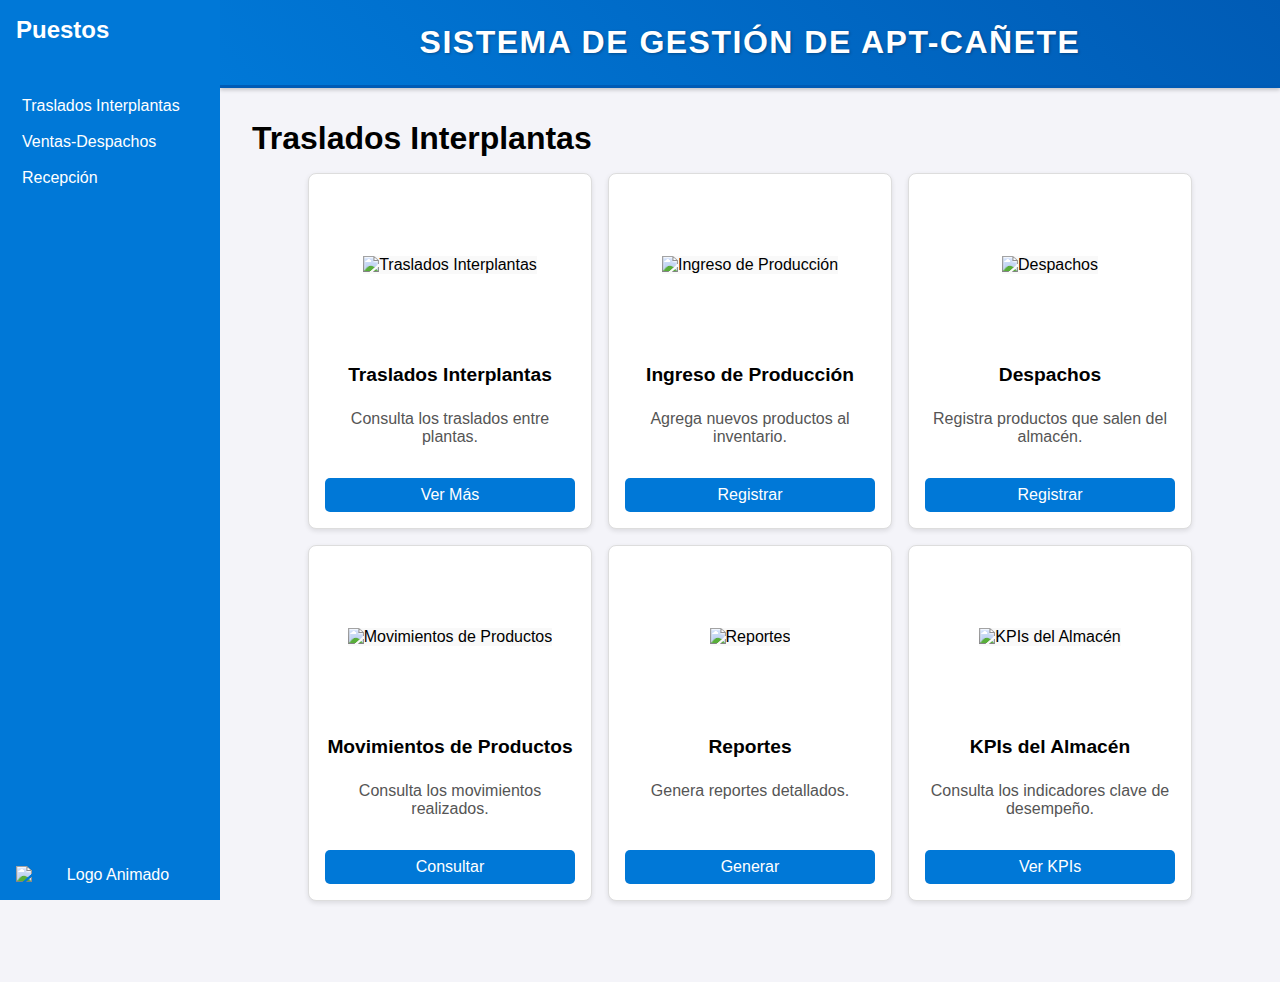
==== Sistema.html @ 1b4096e8 "la final" ====
<!DOCTYPE html>
<html lang="es">
<head>
  <meta charset="UTF-8">
  <meta name="viewport" content="width=device-width, initial-scale=1">
  <title>SISTEMA DE GESTIÓN DE APT-CAÑETE</title>
  <!-- Enlazamos el archivo CSS -->
  <link rel="stylesheet" href="SistemaEstilo.css">
</head>
<body>
  <!-- Sidebar fijo -->
  <div class="sidebar">
    <h2>Puestos</h2>
    <ul>
      <li><button onclick="showSection('traslados')">Traslados Interplantas</button></li>
      <li><button onclick="showSection('ventas')">Ventas-Despachos</button></li>
      <li><button onclick="showSection('recepcion')">Recepción</button></li>
    </ul>
    <!-- Contenedor para el logo sin fondo -->
    <div class="logo-container">
      <img src="imagenes/LogoAnimado.gif" alt="Logo Animado">
    </div>
  </div>

  <!-- Encabezado -->
  <header>
    SISTEMA DE GESTIÓN DE APT-CAÑETE
  </header>

  <!-- Contenedor principal -->
  <div class="container">
    <!-- Sección para Traslados Interplantas -->
    <div id="traslados" class="form-section active">
      <h1>Traslados Interplantas</h1>
      <div class="card-container">
        <!-- Tarjeta 1: Enlace actualizado a Google Sheets -->
        <div class="card">
          <div class="card-image-container">
            <img src="imagenes/Traslados.jpeg" alt="Traslados Interplantas">
          </div>
          <h3>Traslados Interplantas</h3>
          <p>Consulta los traslados entre plantas.</p>
          <a href="https://docs.google.com/spreadsheets/d/1mnXtHfsSCU5d9nxdB6oosuiX6xkXXoanOVH3no43-YA/edit?usp=sharing" target="_blank">Ver Más</a>
        </div>
        <!-- Tarjeta 2 -->
        <div class="card">
          <div class="card-image-container">
            <img src="imagenes/Produccion.jpg" alt="Ingreso de Producción">
          </div>
          <h3>Ingreso de Producción</h3>
          <p>Agrega nuevos productos al inventario.</p>
          <a href="#">Registrar</a>
        </div>
        <!-- Tarjeta 3 -->
        <div class="card">
          <div class="card-image-container">
            <img src="imagenes/Ventas.jpeg" alt="Despachos">
          </div>
          <h3>Despachos</h3>
          <p>Registra productos que salen del almacén.</p>
          <a href="#" onclick="openDespachosModal(); return false;">Registrar</a>
        </div>
        <!-- Tarjeta 4 -->
        <div class="card">
          <div class="card-image-container">
            <img src="imagenes/Movimientos.jpeg" alt="Movimientos de Productos">
          </div>
          <h3>Movimientos de Productos</h3>
          <p>Consulta los movimientos realizados.</p>
          <a href="#" onclick="openMovimientoModal(); return false;">Consultar</a>
        </div>
        <!-- Tarjeta 5 -->
        <div class="card">
          <div class="card-image-container">
            <img src="imagenes/Reporte.jpeg" alt="Reportes">
          </div>
          <h3>Reportes</h3>
          <p>Genera reportes detallados.</p>
          <a href="#">Generar</a>
        </div>
        <!-- Tarjeta 6 -->
        <div class="card">
          <div class="card-image-container">
            <img src="imagenes/KPI.jpg" alt="KPIs del Almacén">
          </div>
          <h3>KPIs del Almacén</h3>
          <p>Consulta los indicadores clave de desempeño.</p>
          <a href="#">Ver KPIs</a>
        </div>
      </div>
    </div>

    <!-- Sección para Ventas-Despachos -->
    <div id="ventas" class="form-section">
      <h1>Ventas-Despachos</h1>
      <div class="card-container">
        <!-- Tarjetas repetidas -->
        <div class="card">
          <div class="card-image-container">
            <img src="imagenes/Traslados.jpeg" alt="Traslados Interplantas">
          </div>
          <h3>Traslados Interplantas</h3>
          <p>Consulta los traslados entre plantas.</p>
          <a href="#">Ver Más</a>
        </div>
        <div class="card">
          <div class="card-image-container">
            <img src="imagenes/Produccion.jpg" alt="Ingreso de Producción">
          </div>
          <h3>Ingreso de Producción</h3>
          <p>Agrega nuevos productos al inventario.</p>
          <a href="#">Registrar</a>
        </div>
        <div class="card">
          <div class="card-image-container">
            <img src="imagenes/Ventas.jpeg" alt="Despachos">
          </div>
          <h3>Despachos</h3>
          <p>Registra productos que salen del almacén.</p>
          <a href="#" onclick="openDespachosModal(); return false;">Registrar</a>
        </div>
        <div class="card">
          <div class="card-image-container">
            <img src="imagenes/Movimientos.jpeg" alt="Movimientos de Productos">
          </div>
          <h3>Movimientos de Productos</h3>
          <p>Consulta los movimientos realizados.</p>
          <a href="#" onclick="openMovimientoModal(); return false;">Consultar</a>
        </div>
        <div class="card">
          <div class="card-image-container">
            <img src="imagenes/Reporte.jpeg" alt="Reportes">
          </div>
          <h3>Reportes</h3>
          <p>Genera reportes detallados.</p>
          <a href="#">Generar</a>
        </div>
        <div class="card">
          <div class="card-image-container">
            <img src="imagenes/KPI.jpg" alt="KPIs del Almacén">
          </div>
          <h3>KPIs del Almacén</h3>
          <p>Consulta los indicadores clave de desempeño.</p>
          <a href="#">Ver KPIs</a>
        </div>
      </div>
    </div>

    <!-- Sección para Recepción -->
    <div id="recepcion" class="form-section">
      <h1>Recepción</h1>
      <div class="card-container">
        <!-- Tarjetas repetidas -->
        <div class="card">
          <div class="card-image-container">
            <img src="imagenes/Traslados.jpeg" alt="Traslados Interplantas">
          </div>
          <h3>Traslados Interplantas</h3>
          <p>Consulta los traslados entre plantas.</p>
          <a href="#">Ver Más</a>
        </div>
        <div class="card">
          <div class="card-image-container">
            <img src="imagenes/Produccion.jpg" alt="Ingreso de Producción">
          </div>
          <h3>Ingreso de Producción</h3>
          <p>Agrega nuevos productos al inventario.</p>
          <a href="#">Registrar</a>
        </div>
        <div class="card">
          <div class="card-image-container">
            <img src="imagenes/Ventas.jpeg" alt="Despachos">
          </div>
          <h3>Despachos</h3>
          <p>Registra productos que salen del almacén.</p>
          <a href="#" onclick="openDespachosModal(); return false;">Registrar</a>
        </div>
        <div class="card">
          <div class="card-image-container">
            <img src="imagenes/Movimientos.jpeg" alt="Movimientos de Productos">
          </div>
          <h3>Movimientos de Productos</h3>
          <p>Consulta los movimientos realizados.</p>
          <a href="#" onclick="openMovimientoModal(); return false;">Consultar</a>
        </div>
        <div class="card">
          <div class="card-image-container">
            <img src="imagenes/Reporte.jpeg" alt="Reportes">
          </div>
          <h3>Reportes</h3>
          <p>Genera reportes detallados.</p>
          <a href="#">Generar</a>
        </div>
        <div class="card">
          <div class="card-image-container">
            <img src="imagenes/KPI.jpg" alt="KPIs del Almacén">
          </div>
          <h3>KPIs del Almacén</h3>
          <p>Consulta los indicadores clave de desempeño.</p>
          <a href="#">Ver KPIs</a>
        </div>
      </div>
    </div>
  </div>

  <!-- Modal para la tarjeta Despachos -->
  <div id="despachosModal" class="modal">
    <div class="modal-content">
      <span class="close" onclick="closeDespachosModal()">&times;</span>
      <h2>Opciones para Despachos</h2>
      <button onclick="registrarAvanceVenta()">Registrar avance de venta</button>
      <button onclick="openDashboard()">DASHBOARD</button>
    </div>
  </div>

  <!-- Enlazamos el archivo JavaScript -->
  <script src="SistemaDinamico.js"></script>
</body>
</html>
---- SistemaEstilo.css ----
/* Estilos generales */
body {
    font-family: Arial, sans-serif;
    margin: 0;
    padding: 0;
    background-color: #f4f4f9;
  }
  
  /* Encabezado profesional */
  header {
    background: linear-gradient(45deg, #0078d7, #005bb5);
    color: #fff;
    padding: 1.5rem 2rem;
    text-align: center;
    font-size: 2rem;
    font-weight: 600;
    margin-left: 220px; /* Espacio para el sidebar */
    letter-spacing: 1.5px;
    text-shadow: 1px 1px 3px rgba(0, 0, 0, 0.3);
    border-bottom: 3px solid #005bb5;
    box-shadow: 0 2px 4px rgba(0, 0, 0, 0.2);
  }
  
  /* Sidebar fijo con fondo azul original */
  .sidebar {
    width: 220px;
    background-color: #0078d7;
    color: white;
    padding: 1rem;
    height: 100vh; /* Ocupa el 100% del viewport */
    box-sizing: border-box;
    position: fixed;
    top: 0;
    left: 0;
    display: flex;
    flex-direction: column;
  }
  
  .sidebar h2 {
    margin-top: 0;
    font-size: 1.5rem;
  }
  
  .sidebar ul {
    list-style: none;
    padding: 0;
    margin-bottom: 0;
  }
  
  .sidebar li {
    margin: 1rem 0;
  }
  
  .sidebar li button {
    background: none;
    border: none;
    color: white;
    font-size: 1rem;
    cursor: pointer;
    text-align: left;
    width: 100%;
    transition: transform 0.3s ease-in-out;
  }
  
  .sidebar li button:hover {
    transform: scale(1.1);
    text-decoration: underline;
  }
  
  /* Contenedor para el logo, ubicado al final del sidebar sin fondo */
  .logo-container {
    margin-top: auto;
    padding-top: 1rem;
    text-align: center;
  }
  
  .logo-container img {
    width: 100%;
    height: auto;
    display: block;
    transition: transform 0.5s ease;
  }
  
  .logo-container img:hover {
    transform: rotate(360deg) scale(1.1);
  }
  
  /* Contenedor principal: se separa del sidebar */
  .container {
    margin-left: 220px; /* Espacio para el sidebar */
    padding: 2rem;
    overflow-y: auto;
    min-height: calc(100vh - 70px);
  }
  
  /* Secciones de formulario */
  .form-section {
    display: none;
  }
  
  .form-section.active {
    display: block;
  }
  
  .form-section h1 {
    margin-top: 0;
    margin-bottom: 1rem;
  }
  
  /* Tarjetas (Cards) */
  .card-container {
    display: flex;
    flex-wrap: wrap;
    gap: 1rem;
    justify-content: center;
  }
  
  .card {
    background-color: white;
    border: 1px solid #ddd;
    border-radius: 8px;
    box-shadow: 0 2px 5px rgba(0, 0, 0, 0.1);
    padding: 1rem;
    width: 100%;
    max-width: 250px;
    text-align: center;
    display: flex;
    flex-direction: column;
    transition: transform 0.3s ease-in-out;
  }
  
  .card:hover {
    transform: scale(1.05);
  }
  
  .card-image-container {
    height: 150px;
    overflow: hidden;
    display: flex;
    align-items: center;
    justify-content: center;
    margin-bottom: 1rem;
  }
  
  .card img {
    max-width: 100%;
    max-height: 100%;
    object-fit: contain;
    background-color: #f9f9f9;
  }
  
  .card h3 {
    margin: 0.5rem 0;
    font-size: 1.2rem;
  }
  
  .card p {
    color: #555;
    flex-grow: 1;
  }
  
  .card a {
    display: inline-block;
    margin-top: 1rem;
    padding: 0.5rem 1rem;
    background-color: #0078d7;
    color: white;
    text-decoration: none;
    border-radius: 5px;
  }
  
  .card a:hover {
    background-color: #005bb5;
  }
  
  /* Modal para la tarjeta Despachos */
  .modal {
    display: none; /* Oculto por defecto */
    position: fixed;
    z-index: 1000;
    left: 0;
    top: 0;
    width: 100%;
    height: 100%;
    background-color: rgba(0,0,0,0.6);
    animation: fadeIn 0.3s;
  }
  
  @keyframes fadeIn {
    from { opacity: 0; }
    to { opacity: 1; }
  }
  
  .modal-content {
    background: #fff;
    margin: 10% auto;
    padding: 2rem;
    width: 80%;
    max-width: 400px;
    border-radius: 12px;
    box-shadow: 0 4px 12px rgba(0, 0, 0, 0.15);
    position: relative;
    animation: slideIn 0.3s;
    text-align: center;
  }
  
  @keyframes slideIn {
    from { transform: translateY(-30px); }
    to { transform: translateY(0); }
  }
  
  .close {
    position: absolute;
    top: 10px;
    right: 16px;
    font-size: 24px;
    font-weight: bold;
    color: #aaa;
    cursor: pointer;
    transition: color 0.3s;
  }
  
  .close:hover {
    color: #000;
  }
  
  .modal-content button {
    background-color: #0078d7;
    color: #fff;
    border: none;
    padding: 0.75rem 1.5rem;
    margin: 0.5rem;
    border-radius: 5px;
    cursor: pointer;
    font-size: 1rem;
    transition: background-color 0.3s;
  }
  
  .modal-content button:hover {
    background-color: #005bb5;
  }
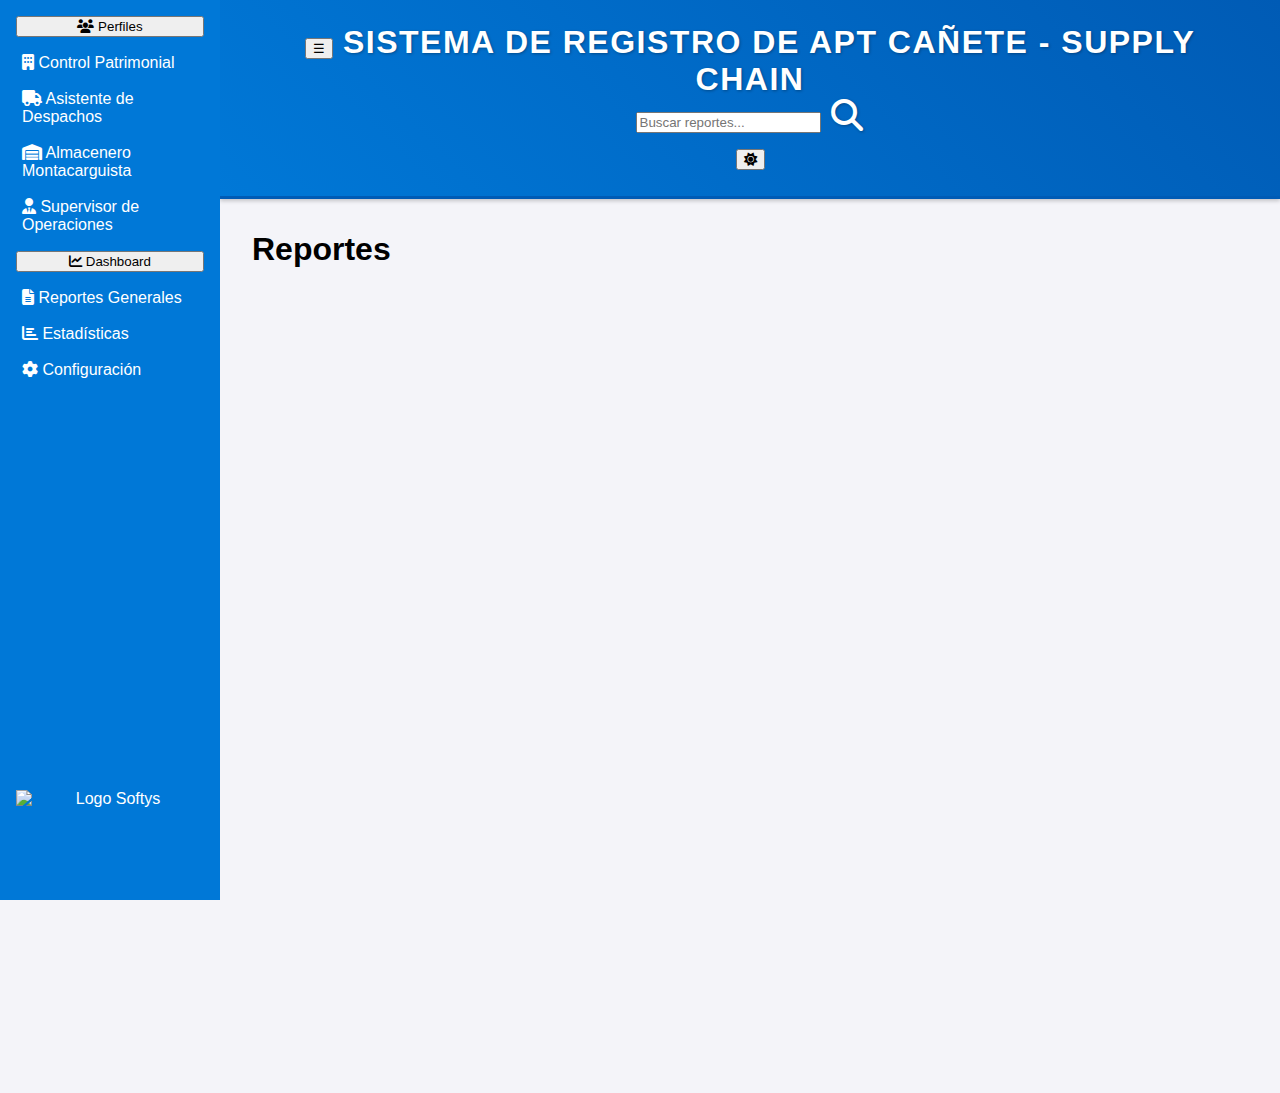
==== commit 140845df: "Sistema.html" ====
--- a/Sistema.html
+++ b/Sistema.html
@@ -3,217 +3,89 @@
 <head>
   <meta charset="UTF-8">
   <meta name="viewport" content="width=device-width, initial-scale=1">
-  <title>SISTEMA DE GESTIÓN DE APT-CAÑETE</title>
-  <!-- Enlazamos el archivo CSS -->
+  <title>SISTEMA DE GESTIÓN DE APT-CAÑETE - DISTRIBUCIÓN CAÑETE - SUPPLY CHAIN</title>
   <link rel="stylesheet" href="SistemaEstilo.css">
+  <link href="https://fonts.googleapis.com/css2?family=Inter:wght@400;600;700&display=swap" rel="stylesheet">
+  <link rel="stylesheet" href="https://cdnjs.cloudflare.com/ajax/libs/font-awesome/6.5.1/css/all.min.css">
 </head>
-<body>
-  <!-- Sidebar fijo -->
-  <div class="sidebar">
-    <h2>Puestos</h2>
-    <ul>
-      <li><button onclick="showSection('traslados')">Traslados Interplantas</button></li>
-      <li><button onclick="showSection('ventas')">Ventas-Despachos</button></li>
-      <li><button onclick="showSection('recepcion')">Recepción</button></li>
-    </ul>
-    <!-- Contenedor para el logo sin fondo -->
+<body class="dark-theme">
+  <div class="particles"></div>
+  <header>
+    <button class="menu-toggle" onclick="toggleSidebar()" aria-label="Toggle menu">☰</button>
+    <span class="header-title">SISTEMA DE REGISTRO DE APT CAÑETE - SUPPLY CHAIN</span>
+    <div class="header-controls">
+      <div class="search-container">
+        <input type="text" id="search-bar" placeholder="Buscar reportes..." aria-label="Buscar">
+        <i class="fas fa-search search-icon"></i>
+      </div>
+      <button class="theme-toggle" onclick="toggleTheme()" aria-label="Cambiar tema">
+        <i class="fas fa-sun"></i>
+      </button>
+    </div>
+  </header>
+
+  <nav class="sidebar">
+    <button class="dropdown-btn" onclick="toggleDropdown('perfiles-menu')" aria-expanded="false" aria-controls="perfiles-menu"><i class="fas fa-users"></i> Perfiles</button>
+    <div id="perfiles-menu" class="dropdown-content">
+      <ul>
+        <li><button data-section="cp" onclick="showSection('cp')"><i class="fas fa-building"></i> Control Patrimonial</button></li>
+        <li><button data-section="ad" onclick="showSection('ad')"><i class="fas fa-truck"></i> Asistente de Despachos</button></li>
+        <li><button data-section="am" onclick="showSection('am')"><i class="fas fa-warehouse"></i> Almacenero Montacarguista</button></li>
+        <li><button data-section="so" onclick="showSection('so')"><i class="fas fa-user-tie"></i> Supervisor de Operaciones</button></li>
+      </ul>
+    </div>
+    <button class="dropdown-btn" onclick="toggleDropdown('dashboard-menu')" aria-expanded="false" aria-controls="dashboard-menu"><i class="fas fa-chart-line"></i> Dashboard</button>
+    <div id="dashboard-menu" class="dropdown-content">
+      <ul>
+        <li><button data-section="reportes-generales" onclick="showSection('reportes-generales')"><i class="fas fa-file-alt"></i> Reportes Generales</button></li>
+        <li><button onclick="alert('Abrir Estadísticas')"><i class="fas fa-chart-bar"></i> Estadísticas</button></li>
+        <li><button onclick="alert('Abrir Configuración')"><i class="fas fa-cog"></i> Configuración</button></li>
+      </ul>
+    </div>
     <div class="logo-container">
-      <img src="imagenes/LogoAnimado.gif" alt="Logo Animado">
+      <img src="imagenes/LogoAnimado.gif" alt="Logo Softys" width="180" height="90">
+    </div>
+  </nav>
+
+  <main class="container">
+    <section id="cp" class="form-section active">
+      <h1>Reportes</h1>
+      <div class="card-container"></div>
+    </section>
+    <section id="ad" class="form-section">
+      <h1>Reportes</h1>
+      <div class="card-container"></div>
+    </section>
+    <section id="am" class="form-section">
+      <h1>Reportes</h1>
+      <div class="card-container"></div>
+    </section>
+    <section id="so" class="form-section">
+      <h1>Supervisor de Operaciones</h1>
+      <div class="card-container"></div>
+    </section>
+    <section id="reportes-generales" class="form-section">
+      <h1>Reportes Generales</h1>
+      <div class="card-container"></div>
+    </section>
+  </main>
+
+  <div id="trasladosModal" class="modal">
+    <div class="modal-content">
+      <span class="close" onclick="closeTrasladosModal()">×</span>
+      <h2>Registrar Traslados Interplantas</h2>
+      <form id="trasladosForm">
+        <input type="date" id="trasladosDate" name="date" required>
+        <input type="text" id="trasladosReport" name="report" placeholder="Reporte" required>
+        <input type="text" id="trasladosResponsible" name="responsible" placeholder="Responsable" required>
+        <input type="text" id="trasladosDetails" name="details" placeholder="Detalles">
+        <button type="submit">Enviar</button>
+      </form>
     </div>
   </div>
 
-  <!-- Encabezado -->
-  <header>
-    SISTEMA DE GESTIÓN DE APT-CAÑETE
-  </header>
 
-  <!-- Contenedor principal -->
-  <div class="container">
-    <!-- Sección para Traslados Interplantas -->
-    <div id="traslados" class="form-section active">
-      <h1>Traslados Interplantas</h1>
-      <div class="card-container">
-        <!-- Tarjeta 1: Enlace actualizado a Google Sheets -->
-        <div class="card">
-          <div class="card-image-container">
-            <img src="imagenes/Traslados.jpeg" alt="Traslados Interplantas">
-          </div>
-          <h3>Traslados Interplantas</h3>
-          <p>Consulta los traslados entre plantas.</p>
-          <a href="https://docs.google.com/spreadsheets/d/1mnXtHfsSCU5d9nxdB6oosuiX6xkXXoanOVH3no43-YA/edit?usp=sharing" target="_blank">Ver Más</a>
-        </div>
-        <!-- Tarjeta 2 -->
-        <div class="card">
-          <div class="card-image-container">
-            <img src="imagenes/Produccion.jpg" alt="Ingreso de Producción">
-          </div>
-          <h3>Ingreso de Producción</h3>
-          <p>Agrega nuevos productos al inventario.</p>
-          <a href="#">Registrar</a>
-        </div>
-        <!-- Tarjeta 3 -->
-        <div class="card">
-          <div class="card-image-container">
-            <img src="imagenes/Ventas.jpeg" alt="Despachos">
-          </div>
-          <h3>Despachos</h3>
-          <p>Registra productos que salen del almacén.</p>
-          <a href="#" onclick="openDespachosModal(); return false;">Registrar</a>
-        </div>
-        <!-- Tarjeta 4 -->
-        <div class="card">
-          <div class="card-image-container">
-            <img src="imagenes/Movimientos.jpeg" alt="Movimientos de Productos">
-          </div>
-          <h3>Movimientos de Productos</h3>
-          <p>Consulta los movimientos realizados.</p>
-          <a href="#" onclick="openMovimientoModal(); return false;">Consultar</a>
-        </div>
-        <!-- Tarjeta 5 -->
-        <div class="card">
-          <div class="card-image-container">
-            <img src="imagenes/Reporte.jpeg" alt="Reportes">
-          </div>
-          <h3>Reportes</h3>
-          <p>Genera reportes detallados.</p>
-          <a href="#">Generar</a>
-        </div>
-        <!-- Tarjeta 6 -->
-        <div class="card">
-          <div class="card-image-container">
-            <img src="imagenes/KPI.jpg" alt="KPIs del Almacén">
-          </div>
-          <h3>KPIs del Almacén</h3>
-          <p>Consulta los indicadores clave de desempeño.</p>
-          <a href="#">Ver KPIs</a>
-        </div>
-      </div>
-    </div>
 
-    <!-- Sección para Ventas-Despachos -->
-    <div id="ventas" class="form-section">
-      <h1>Ventas-Despachos</h1>
-      <div class="card-container">
-        <!-- Tarjetas repetidas -->
-        <div class="card">
-          <div class="card-image-container">
-            <img src="imagenes/Traslados.jpeg" alt="Traslados Interplantas">
-          </div>
-          <h3>Traslados Interplantas</h3>
-          <p>Consulta los traslados entre plantas.</p>
-          <a href="#">Ver Más</a>
-        </div>
-        <div class="card">
-          <div class="card-image-container">
-            <img src="imagenes/Produccion.jpg" alt="Ingreso de Producción">
-          </div>
-          <h3>Ingreso de Producción</h3>
-          <p>Agrega nuevos productos al inventario.</p>
-          <a href="#">Registrar</a>
-        </div>
-        <div class="card">
-          <div class="card-image-container">
-            <img src="imagenes/Ventas.jpeg" alt="Despachos">
-          </div>
-          <h3>Despachos</h3>
-          <p>Registra productos que salen del almacén.</p>
-          <a href="#" onclick="openDespachosModal(); return false;">Registrar</a>
-        </div>
-        <div class="card">
-          <div class="card-image-container">
-            <img src="imagenes/Movimientos.jpeg" alt="Movimientos de Productos">
-          </div>
-          <h3>Movimientos de Productos</h3>
-          <p>Consulta los movimientos realizados.</p>
-          <a href="#" onclick="openMovimientoModal(); return false;">Consultar</a>
-        </div>
-        <div class="card">
-          <div class="card-image-container">
-            <img src="imagenes/Reporte.jpeg" alt="Reportes">
-          </div>
-          <h3>Reportes</h3>
-          <p>Genera reportes detallados.</p>
-          <a href="#">Generar</a>
-        </div>
-        <div class="card">
-          <div class="card-image-container">
-            <img src="imagenes/KPI.jpg" alt="KPIs del Almacén">
-          </div>
-          <h3>KPIs del Almacén</h3>
-          <p>Consulta los indicadores clave de desempeño.</p>
-          <a href="#">Ver KPIs</a>
-        </div>
-      </div>
-    </div>
-
-    <!-- Sección para Recepción -->
-    <div id="recepcion" class="form-section">
-      <h1>Recepción</h1>
-      <div class="card-container">
-        <!-- Tarjetas repetidas -->
-        <div class="card">
-          <div class="card-image-container">
-            <img src="imagenes/Traslados.jpeg" alt="Traslados Interplantas">
-          </div>
-          <h3>Traslados Interplantas</h3>
-          <p>Consulta los traslados entre plantas.</p>
-          <a href="#">Ver Más</a>
-        </div>
-        <div class="card">
-          <div class="card-image-container">
-            <img src="imagenes/Produccion.jpg" alt="Ingreso de Producción">
-          </div>
-          <h3>Ingreso de Producción</h3>
-          <p>Agrega nuevos productos al inventario.</p>
-          <a href="#">Registrar</a>
-        </div>
-        <div class="card">
-          <div class="card-image-container">
-            <img src="imagenes/Ventas.jpeg" alt="Despachos">
-          </div>
-          <h3>Despachos</h3>
-          <p>Registra productos que salen del almacén.</p>
-          <a href="#" onclick="openDespachosModal(); return false;">Registrar</a>
-        </div>
-        <div class="card">
-          <div class="card-image-container">
-            <img src="imagenes/Movimientos.jpeg" alt="Movimientos de Productos">
-          </div>
-          <h3>Movimientos de Productos</h3>
-          <p>Consulta los movimientos realizados.</p>
-          <a href="#" onclick="openMovimientoModal(); return false;">Consultar</a>
-        </div>
-        <div class="card">
-          <div class="card-image-container">
-            <img src="imagenes/Reporte.jpeg" alt="Reportes">
-          </div>
-          <h3>Reportes</h3>
-          <p>Genera reportes detallados.</p>
-          <a href="#">Generar</a>
-        </div>
-        <div class="card">
-          <div class="card-image-container">
-            <img src="imagenes/KPI.jpg" alt="KPIs del Almacén">
-          </div>
-          <h3>KPIs del Almacén</h3>
-          <p>Consulta los indicadores clave de desempeño.</p>
-          <a href="#">Ver KPIs</a>
-        </div>
-      </div>
-    </div>
-  </div>
-
-  <!-- Modal para la tarjeta Despachos -->
-  <div id="despachosModal" class="modal">
-    <div class="modal-content">
-      <span class="close" onclick="closeDespachosModal()">&times;</span>
-      <h2>Opciones para Despachos</h2>
-      <button onclick="registrarAvanceVenta()">Registrar avance de venta</button>
-      <button onclick="openDashboard()">DASHBOARD</button>
-    </div>
-  </div>
-
-  <!-- Enlazamos el archivo JavaScript -->
-  <script src="SistemaDinamico.js"></script>
+  <script src="SistemaDinamico.js" defer></script>
 </body>
-</html>+</html>
